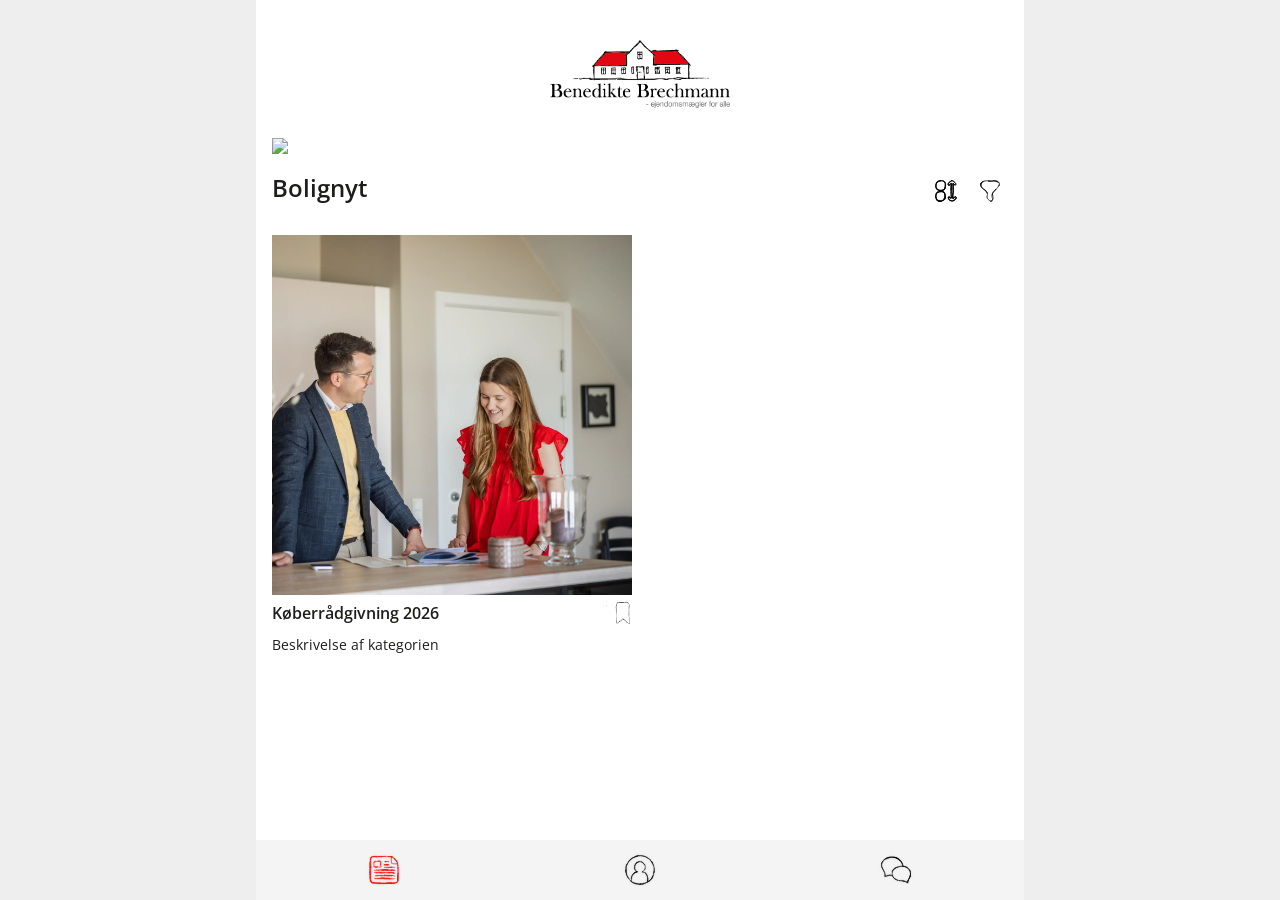
==== bogmaerker.html @ d0eb3109 "Bogmærker tilføjet" ====
<!DOCTYPE html>
<html lang="da">
<head>

  <meta charset="UTF-8">

  <meta name="viewport" content="width=device-width, initial-scale=1.0">

  <link rel="stylesheet" href="style.css">

  <title>Bolignyt</title>

</head>

<body>

<div class="app">

    <header class="app-header">

        <img 
        src="billeder/logo.webp"
        alt="Logo"
        class="app-logo">

    </header>

 <a href="vidensbase.html" class="back-btn">

    <img 
    src="ikoner/tilbage.svg" 
    alt="Tilbage">

    </a>

    <section class="news-header">

        <h1>Bolignyt</h1>

        <div class="news-actions">


            <button class="news-action-btn">

                <img 
                src="ikoner/sort_tyk.svg" 
                alt="Sortering">

            </button>


            <button class="news-action-btn">

                <img 
                src="ikoner/filtrer_tyk.svg" 
                alt="Filter">

            </button>

        </div>

    </section>

    <section class="news-grid">

        <article class="news-card">

          <a href="koeberraadgivning.html" target="_self">
            <img 
            src="billeder/benedikte-i-koekken.webp" 
            alt="Køberrådgivning">
          </a>

            <div class="news-card-content">

                <div class="news-card-top">

                    <h2>
                        Køberrådgivning 2026
                    </h2>

                    <button class="bookmark-btn">

                        <img 
                        src="ikoner/bogmaerke.svg" 
                        alt="Gem">

                    </button>

                </div>

                <p>
                    Beskrivelse af kategorien
                </p>

            </div>

        </article>

    </section>

    <nav class="navbar">

        <a href="vidensbase.html" class="navbar-item navbar-icon--active">

            <img 
            src="ikoner/vidensbasen_tyk.svg" 
            alt="Vidensbasen" 
            class="navbar-icon">

        </a>


        <a href="profil.html" class="navbar-item">

            <img 
            src="ikoner/profil_tyk.svg" 
            alt="Profil" 
            class="navbar-icon">

        </a>


        <a href="chat.html" class="navbar-item">

            <img 
            src="ikoner/chat_tyk.svg" 
            alt="Chat" 
            class="navbar-icon">

        </a>

    </nav>

</div>

</body>
</html>
---- style.css ----
/* Font */
@import url('https://fonts.googleapis.com/css2?family=Open+Sans:wght@400;600;700&display=swap');

:root {
  --primary: #e30613; /* Primær rød farve, knapper og vigtige ting */
  --secondary: #ffd6d7; /* Sekundær, mindre vigtige ting og menu */
  --accent: #e8f1f8; /* Komplimenter til rød for balance */

  /* UI / baggrund */
  --background: #ffffff;
  --surface: #f8f8f8; /* Bruges inde i input felt */
  --border: #dadada; /* Bruges ved chat og andre bokse som stroke primært */

  /* Tekst */
  --text-primary: #1d1d1b; /* primær tekst */
  --text-muted: #6b6b6b; /* sekundær tekst / mindre tydeligt tekst */

  --font-family: 'Open Sans', sans-serif;

  --text-xl: 24px;
  --text-lg: 16px;
  --text-md: 14px;
  --text-sm: 12px;

  --font-regular: 400;
  --font-semi: 500;
  --font-bold: 600;

  /* Spacing */
  --space-sm: 8px; /* Små afstande: label til input, tekst til tekst */
  --space-md: 16px; /* Standark afstand: mellem komponenter padding i cards osv. */
  --space-lg: 24px; /* Store sektioner: mellem større blocks og mellem sektioner */

  /* Linjehøjde */
  --line-tight: 1.3; /* Bruges på overskrifter for at bruge mindst plads som muligt */
  --line-normal: 1.5; /* Bruges til brødtekst for mere luft */
}

/* Typografi /*


/* H1 - store overskrifter */
h1 {
  margin: 0 0 var(--space-sm);

  font-size: var(--text-xl);
  font-weight: var(--font-bold);
  line-height: var(--line-tight);

  color: var(--text-primary);
}

/* H2 - sektioner / undertitler */
h2 {
  margin: 0 0 var(--space-sm);

  font-size: var(--text-lg);
  font-weight: var(--font-bold);
  line-height: var(--line-tight);

  color: var(--text-primary);
}

/* Normal tekst */
p {
  margin: 0 0 var(--space-md);

  font-size: var(--text-md);
  font-weight: var(--font-regular);
  line-height: var(--line-normal);

  color: var(--text-primary);
}

/* Lille / muted tekst */
small {
  font-size: var(--text-sm);
  line-height: var(--line-normal);

  color: var(--text-muted);
}

/* Links */
a {
  color: var(--primary);

  font-size: var(--text-md);
  font-weight: var(--font-bold);
  line-height: var(--line-normal);

  text-decoration: none;
}

/* Hvid overskrift (i billeder) */
H3 {
  margin: 0 0 var(--space-sm);

  font-size: var(--text-lg);
  font-weight: var(--font-bold);
  line-height: var(--line-tight);

  color: var(--accent);
}

/* Hvid overskrift (i billeder) */
H4 {
  margin: 0 0 var(--space-sm);

  font-size: var(--text-md);
  font-weight: var(--font-semi);
  line-height: var(--line-tight);

  color: var(--accent);
}

/* Base */
* {
  box-sizing: border-box;
}

body {
  margin: 0;
  font-family: var(--font-family);
  background: #eee;
}

/* App */
.app {
    width: 100%;
    max-width: 768px;
    min-height: 100vh;
    margin: 0 auto;
    background: var(--background);
    padding: var(--space-md);
}

/* Sektioner */
.section {
  margin-bottom: var(--space-lg);
}

/* Typografi */
.text-heading {
  font-size: var(--text-xl);
  font-weight: var(--font-bold);
  color: var(--text-primary);
}

.text-subheading {
  font-size: var(--text-lg);
  font-weight: var(--font-bold);
  color: var(--text-primary);
  margin-bottom: var(--space-sm);
}

.text-body {
  font-size: var(--text-md);
  color: var(--text-primary);
}

.text-muted {
  font-size: var(--text-md);
  color: var(--text-muted);
}

.text-link {
  font-size: var(--text-md);
  font-weight: var(--font-bold);
  color: var(--primary);
}

/* Inputs */
.input {
  width: 100%;
  padding: 12px;
  margin-bottom: var(--space-md);
  border: 1px solid var(--border);
  background: var(--surface);
  font-size: var(--text-md);
}

/* Row */
.row {
  display: flex;
  justify-content: space-between;
  align-items: center;
  gap: var(--space-md);
  margin-bottom: var(--space-md);
}

/* Checkbox */
.checkbox {
  display: flex;
  align-items: center;
  gap: var(--space-sm);
  font-size: var(--text-md);
  color: var(--text-muted);
}

/* Link */
.link {
  font-size: var(--text-md);
  color: var(--primary);
  text-decoration: none;
}

/* Knap */
.btn {
  width: 100%;
  padding: var(--space-md);
  border: none;
  background: var(--primary);
  color: white;
  font-size: var(--text-lg);
  font-weight: var(--font-bold);
}

.btn:active {
  background: var(--secondary);
}

/* Farvetekst */
.color-list p {
  margin-bottom: 6px;
}

.color-primary { color: var(--primary); }
.color-secondary { color: var(--secondary); }
.color-accent { color: var(--accent); }
.color-text { color: var(--text-primary); }
.color-border { color: var(--border); }
.color-background { color: var(--background); }



/* Tilbageknap
____________________ */


.back-btn{

    display:flex;

    align-items:center;

    width:32px;

    height:32px;

    margin-bottom: var(--space-sm);
}


.back-btn img{

    width:20px;

    height:20px;

    object-fit:contain;
}

/* Navbar
_________________________________________*/

.navbar{

    display:flex;

    justify-content:space-around;

    align-items:center;

    position:fixed;

    bottom:0;

    left:50%;

    transform:translateX(-50%);

    width:100%;

    max-width:768px;

    height:60px;

    background:rgba(240,240,240,.75);

    backdrop-filter:blur(12px);

    -webkit-backdrop-filter:blur(12px);
}


.navbar-item{

    display:flex;

    align-items:center;

    justify-content:center;

    flex:1;

    height:100%;
}


.navbar-icon{

    width:30px;

    height:30px;

    opacity:1;

    filter:drop-shadow(0 0 1px rgba(29,29,27,.2));
}

.navbar-icon--active{

    filter:brightness(0) saturate(100%) invert(12%) sepia(100%) saturate(6000%) hue-rotate(356deg) brightness(95%);
}



/* Forside 
_________________________________________*/

/* Logo */

.app-header{
    display:flex;
    justify-content:center;
    margin: var(--space-lg);
}

.app-logo{
    width:180px;
}



/* HERO */

.hero-swiper{

    width:100%;

    height:240px;

    margin-bottom: var(--space-md);

    position:relative;
}


.hero-slide{

    position:absolute;

    inset:0;

    opacity:0;

    background-size:cover;

    background-position:center;

    overflow:hidden;

    display:flex;

    align-items:flex-end;

    transition:.4s;
}


.hero-slide.active{

    opacity:1;
}


.hero-slide::after{

    content:"";

    position:absolute;

    inset:0;

      background:
    linear-gradient(
    to top,
    rgba(0,0,0,.8),
    transparent
    );
}


.hero-content{

    position:relative;

    z-index:2;

    padding: var(--space-md);

    color:white;
}


.hero-content h2{

    margin-bottom: var(--space-sm);
}



/* Prikker */

.slider-dots{

    display:flex;

    justify-content:center;

    gap: var(--space-sm);

    margin-bottom: var(--space-xl);
}


.dot{

    width:10px;

    height:10px;

    background:#ccc;

    cursor:pointer;
}


.dot.active{

    background: var(--primary);
}



/* REVIEWS */

.reviews h2{
    margin-bottom: var(--space-xl);
}

.review-grid{

    display:grid;

    grid-template-columns:
    repeat(
    auto-fit,
    minmax(220px,1fr)
    );

    gap: var(--space-lg);
}


.review-card{

    width:100%;
}


.review-card img{

    width:100%;

    aspect-ratio:4/3;

    object-fit:cover;

    display:block;

    margin-bottom: var(--space-sm);

}


.review-card h3{

    margin-bottom: var(--space-sm);
}

.stars{

    display:flex;

    gap:4px;
}


.stars img{

    width:16px;

    height:16px;

    object-fit:contain;
}

/* større iPad */

@media(min-width:768px){

.hero-swiper{

height:400px;

}

}


/* Profil side
_________________________________________*/

/* Profil header */

.profil-header{

    display:flex;

    align-items:center;

    gap: var(--space-md);

    padding: var(--space-md) 0;

    margin-bottom: var(--space-md);
}


.profil-avatar{

    display:flex;

    align-items:center;

    justify-content:center;

    flex-shrink:0;

}

.profil-avatar img{
    
    width:56px;

    height:56px;
}

.profil-name{
    margin-bottom:4px;
}


.link{
    display:block;
    margin-bottom: var(--space-md);
}



/* Købsrejse */

.journey-card{

    padding: var(--space-md);

    margin-bottom: var(--space-md);

    border:1px solid var(--border);

    background: var(--surface);
}


.journey-card-subtitle{
    margin-bottom:0;
    color: var(--text-muted);
}


.journey-progress{

    display:flex;

    align-items:center;

    padding:40px 0;
}


.journey-step{

    flex:1;

    position:relative;

    display:flex;

    justify-content:center;

    align-items:center;
}


.journey-step + .journey-step::before{

    content:"";

    position:absolute;

    top:50%;

    left:-50%;

    width:100%;

    height:2px;

    background: var(--border);

    transform:translateY(-50%);

    z-index:0;
}


.journey-step--done + .journey-step::before{
    background: var(--primary);
}


.journey-step-dot{

    position:relative;

    z-index:1;

    width:12px;

    height:12px;

    border-radius:50%;

    background: var(--border);
}


.journey-step--done .journey-step-dot{
    background: var(--primary);
}


.journey-step--active .journey-step-dot{

    background: var(--primary);

    box-shadow:0 0 0 4px var(--secondary);
}


.journey-step-label{

    position:absolute;

    left:50%;

    transform:translateX(-50%);

    font-size: var(--text-sm);

    color: var(--text-muted);

    white-space:nowrap;

    text-align:center;
}


.journey-step-label--above{
    bottom:calc(100% + 8px);
}


.journey-step-label--below{
    top:calc(100% + 8px);
}


.journey-step--active .journey-step-label{
    color: var(--text-primary);
    font-weight: var(--font-bold);
}



/* Næste møde */

.meeting-card{

    padding: var(--space-md);

    border:1px solid var(--border);

    background: var(--surface);
}


.meeting-card-subtitle{
    margin-bottom: var(--space-sm);
    color: var(--text-muted);
}


.meeting-date{
    margin-bottom: var(--space-md);
    font-weight: var(--font-bold);
}


/* Chat side
_________________________________________*/

.page--chat{

    display:flex;

    flex-direction:column;

    min-height:calc(100vh - var(--space-md) * 2);
}


.chat-messages{

    flex:1;

    overflow-y:auto;

    padding: var(--space-md) 0;
}


.chat-input-row{

    display:flex;

    align-items:center;

    gap: var(--space-sm);

    padding: var(--space-sm) 0;
}


.chat-input{

    flex:1;

    padding:10px var(--space-md);

    border:1px solid var(--border);

    background: var(--surface);

    border-radius:20px;

    font-size: var(--text-md);
}


.chat-send-btn{

    display:flex;

    align-items:center;

    justify-content:center;

    flex-shrink:0;

    width:40px;

    height:40px;

    border:none;

    border-radius:50%;

    background: var(--primary);

    cursor:pointer;
}

/* Vidensbasen
_________________________________________*/

.knowledgebase-header{

    display:flex;

    justify-content:space-between;

    align-items:center;

    margin-bottom: var(--space-lg);
}


.knowledgebase-icons{

    display:flex;

    align-items:center;

    gap: var(--space-sm);
}



/* Ikon knapper */

.knowledgebase-icon-btn{

    display:flex;

    align-items:center;

    justify-content:center;

    width:36px;

    height:36px;

    padding:0;

    border:none;

    background:none;

    cursor:pointer;
}


.knowledgebase-icon-btn img{

    width:22px;

    height:22px;

    object-fit:contain;
}



/* Grid */

.knowledgebase-grid{

    display:grid;

    grid-template-columns:1fr 1fr;

    gap: var(--space-md);

    padding-bottom:100px;
}



/* Cards */

.knowledge-card{

    width:100%;
}


.knowledge-card img{

    width:100%;

    aspect-ratio:1/1;

    object-fit:cover;

    display:block;

    margin-bottom: var(--space-sm);
}


.knowledge-card-content h2{

    margin-bottom:4px;
}


.knowledge-card-content p{

    margin:0;

    line-height:1.4;
}

/* Bolignyt
_________________________________________*/

.news-header{

    display:flex;

    justify-content:space-between;

    align-items:center;

    margin-bottom: var(--space-lg);
}



/* Top ikoner */

.news-actions{

    display:flex;

    align-items:center;

    gap: var(--space-sm);
}


.news-action-btn{

    display:flex;

    align-items:center;

    justify-content:center;

    width:36px;

    height:36px;

    padding:0;

    border:none;

    background:none;

    cursor:pointer;
}


.news-action-btn img{

    width:22px;

    height:22px;

    object-fit:contain;
}



/* Grid */

.news-grid{

    display:grid;

    grid-template-columns:1fr 1fr;

    gap: var(--space-md);

    padding-bottom:100px;
}



/* Card */

.news-card{

    width:100%;
}


.news-card img{

    width:100%;

    aspect-ratio:1/1;

    object-fit:cover;

    display:block;

    margin-bottom: var(--space-sm);
}



/* Content */

.news-card-content{

    display:flex;

    flex-direction:column;
}


.news-card-top{

    display:flex;

    justify-content:space-between;

    align-items:flex-start;

    gap: var(--space-sm);

    margin-bottom:4px;
}


.news-card-top h2{

    margin:0;

    flex:1;

    line-height:1.25;
}


.news-card-content p{

    margin:0;

    color: var(--text-primary);

    line-height:1.4;
}



/* Bookmark */

.bookmark-btn{

    display:flex;

    align-items:center;

    justify-content:center;

    flex-shrink:0;

    width:28px;

    height:28px;

    padding:0;

    border:none;

    background:none;

    cursor:pointer;
}


.bookmark-btn img{

    width:24px;

    height:24px;

    object-fit:contain;
}

/* Artikel side
_________________________________________*/



/* Hero billede */

.article-hero{

    width:100%;

    margin-bottom: var(--space-lg);
}


.article-hero img{

    width:100%;

    aspect-ratio:1/1;

    object-fit:cover;

    display:block;
}



/* Artikel */

.article{

    padding-bottom:120px;
}

.article-meta{

    margin-bottom: var(--space-lg);
}


.article-meta h2{

    margin-bottom:4px;
}

.article-content h2{

    margin-bottom: var(--space-md);

    line-height:1.3;
}


.article-content p{

    margin-bottom: var(--space-md);

    color: var(--text-muted);
}

/* Login side
_________________________________________*/

.login-page{

    display:flex;

    flex-direction:column;

    min-height:100vh;
}



/* Content */

.login-content{

    flex:1;

    display:flex;

    flex-direction:column;
}


.login-subtitle{

    margin-bottom:48px;

    color: var(--text-muted);
}



/* Form */

.login-form{

    display:flex;

    flex-direction:column;

    flex:1;
}



/* Labels */

.login-label{

    margin-bottom:6px;

    font-size: var(--text-md);

    color: var(--text-muted);
}



/* Inputs */

.login-input{

    width:100%;

    height:50px;

    padding:0 18px;

    margin-bottom: var(--space-md);

    border:1px solid var(--border);

    background: var(--surface);

    color: var(--text-primary);

    outline:none;
}


.login-input::placeholder{

    color: var(--text-muted);
    font-size: var(--text-md);
}


.password-wrapper{

    position:relative;
}


.login-row{

    display:flex;

    justify-content:space-between;

    align-items:center;

    margin-top:4px;

    margin-bottom:auto;
}



.checkbox{

    display:flex;

    align-items:center;

    gap:var(--space-sm);

    font-size: var(--text-md);

    color: var(--text-muted);
}


.checkbox input{

    width: var(--space-md);

    height:var(--space-md);
}

.loginBtn {
  display:flex;
  align-items:center;
  justify-content:center;
  width: 100%;
  padding: var(--space-md);
  border: none;
  background: var(--primary);
  color: white;
  font-size: var(--text-lg);
  font-weight: var(--font-bold);
}
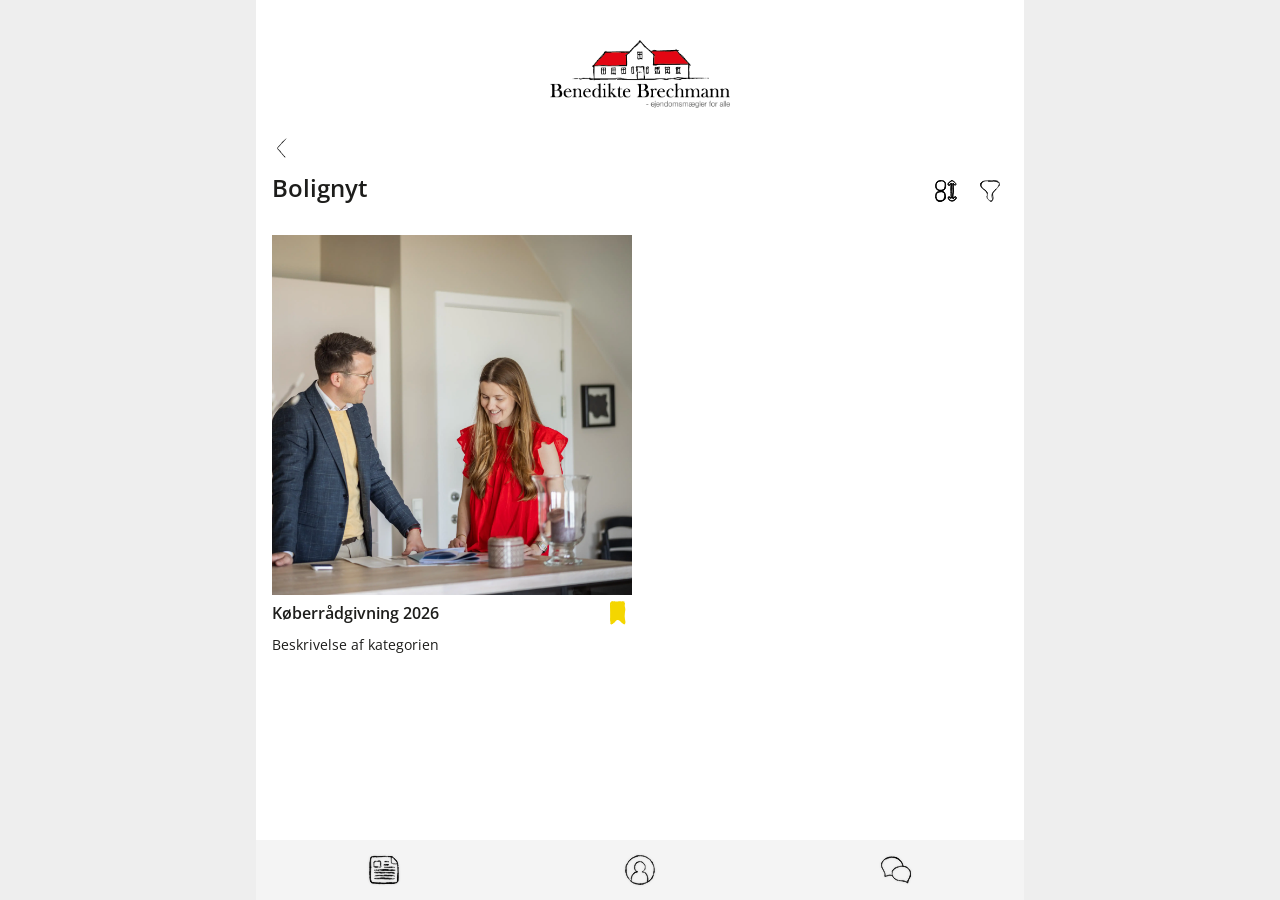
==== commit 9f365aea: "Fyldte bogmærker" ====
--- a/bogmaerker.html
+++ b/bogmaerker.html
@@ -8,7 +8,7 @@
 
   <link rel="stylesheet" href="style.css">
 
-  <title>Bolignyt</title>
+  <title>Bogmærker</title>
 
 </head>
 
@@ -82,7 +82,7 @@
                     <button class="bookmark-btn">
 
                         <img 
-                        src="ikoner/bogmaerke.svg" 
+                        src="ikoner/fyldt.svg" 
                         alt="Gem">
 
                     </button>
--- a/style.css
+++ b/style.css
@@ -132,6 +132,7 @@
     margin: 0 auto;
     background: var(--background);
     padding: var(--space-md);
+    padding-bottom: 50px;
 }
 
 /* Sektioner */
@@ -318,10 +319,6 @@
     filter:drop-shadow(0 0 1px rgba(29,29,27,.2));
 }
 
-.navbar-icon--active{
-
-    filter:brightness(0) saturate(100%) invert(12%) sepia(100%) saturate(6000%) hue-rotate(356deg) brightness(95%);
-}
 
 
 
